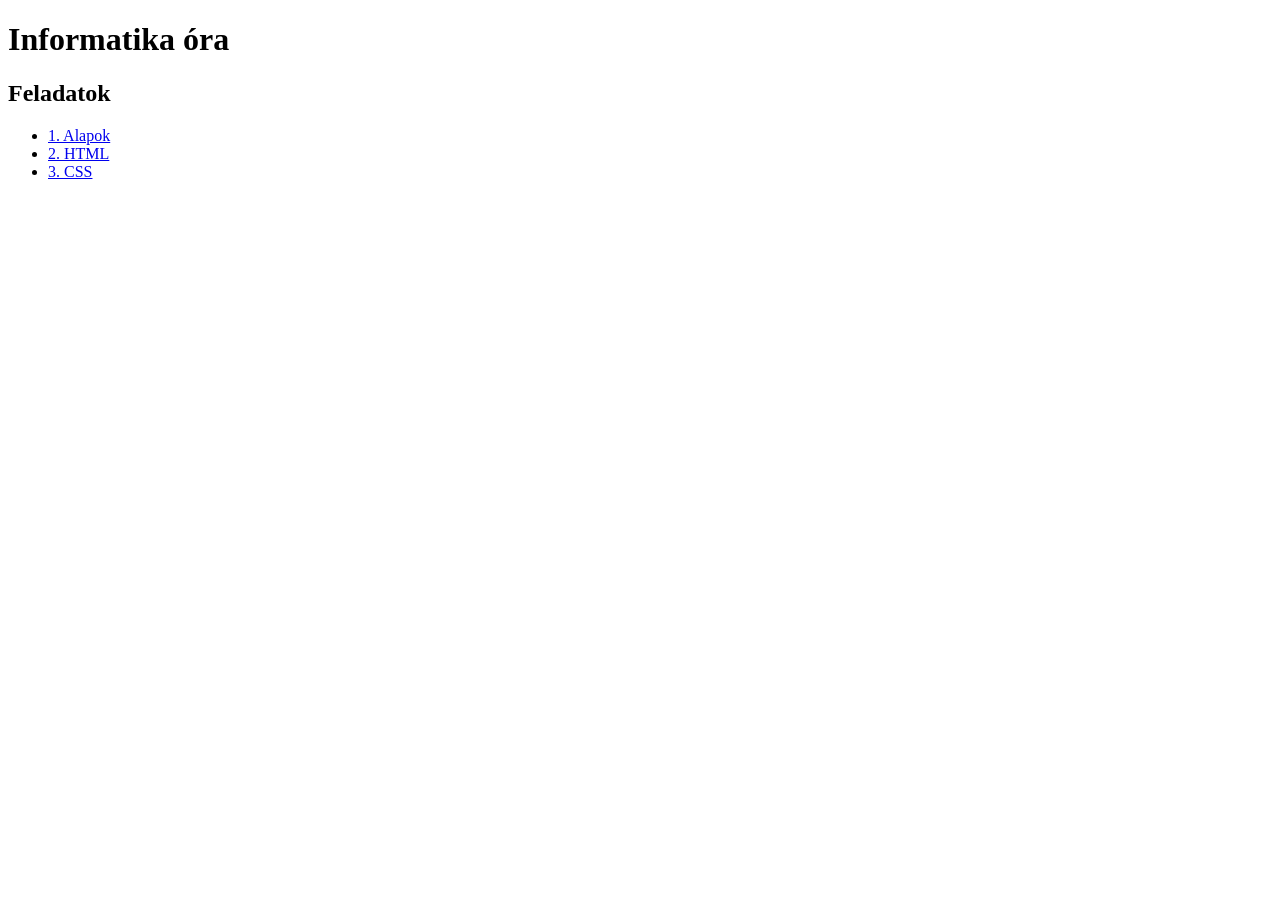
==== index.html @ 660e3489 "frontend" ====
<!DOCTYPE html>
<html lang="hu">
<head>
    <meta charset="UTF-8">
    <title>Informatika óra</title>
</head>
<body>

<h1>Informatika óra</h1>

<h2>Feladatok</h2>

<ul>
    <li><a href="01-alapok/">1. Alapok</a></li>
    <li><a href="02-html/">2. HTML</a></li>
    <li><a href="03-css/">3. CSS</a></li>
</ul>

</body>
</html>
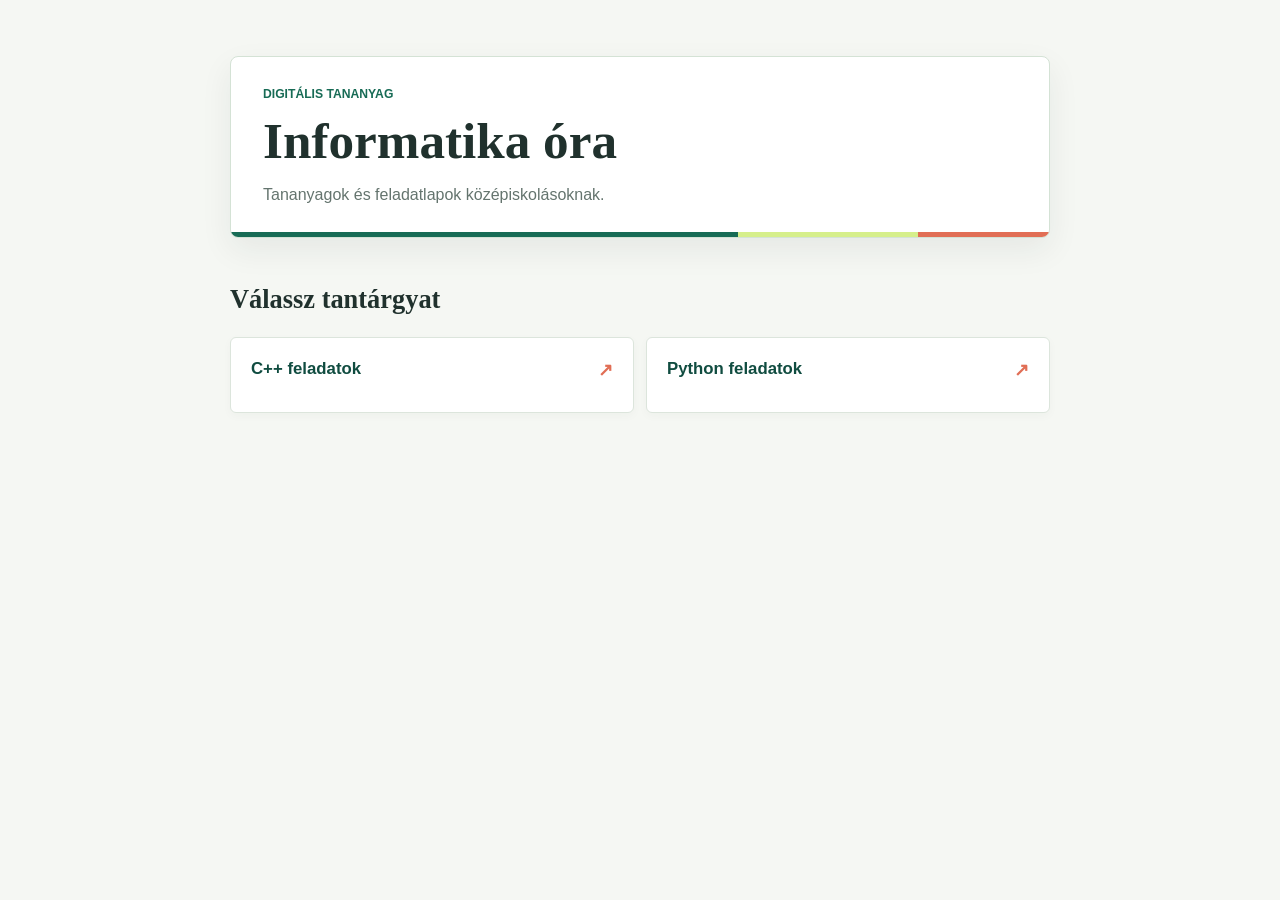
==== commit 86a98540: "stilusozas" ====
--- a/index.html
+++ b/index.html
@@ -2,19 +2,28 @@
 <html lang="hu">
 <head>
     <meta charset="UTF-8">
+    <meta name="viewport" content="width=device-width, initial-scale=1">
     <title>Informatika óra</title>
+    <link rel="stylesheet" href="styles.css">
 </head>
 <body>
 
-<h1>Informatika óra</h1>
+<main class="page-shell">
+    <header class="page-header">
+        <p class="eyebrow">Digitális tananyag</p>
+        <h1>Informatika óra</h1>
+        <p>Tananyagok és feladatlapok középiskolásoknak.</p>
+    </header>
 
-<h2>Feladatok</h2>
+    <section>
+        <h2>Válassz tantárgyat</h2>
 
-<ul>
-    <li><a href="01-alapok/">1. Alapok</a></li>
-    <li><a href="02-html/">2. HTML</a></li>
-    <li><a href="03-css/">3. CSS</a></li>
-</ul>
+        <ul class="resource-list">
+            <li><a href="cpp/">C++ feladatok</a></li>
+            <li><a href="python/">Python feladatok</a></li>
+        </ul>
+    </section>
+</main>
 
 </body>
 </html>
--- a/styles.css
+++ b/styles.css
@@ -0,0 +1,190 @@
+:root {
+    color-scheme: light;
+    --ink: #20312d;
+    --muted: #64746e;
+    --paper: #f5f7f3;
+    --surface: #ffffff;
+    --green: #176b55;
+    --green-dark: #104c40;
+    --lime: #d6ef8b;
+    --coral: #e16e55;
+    --line: #dce5dc;
+}
+
+* {
+    box-sizing: border-box;
+}
+
+body {
+    min-height: 100vh;
+    margin: 0;
+    padding: 56px 24px 80px;
+    color: var(--ink);
+    background-color: var(--paper);
+    background-image: radial-gradient(#c8d7cb 0.7px, transparent 0.7px);
+    background-size: 18px 18px;
+    font-family: "Trebuchet MS", "Segoe UI", sans-serif;
+    line-height: 1.6;
+}
+
+.page-shell {
+    width: min(100%, 820px);
+    margin: 0 auto;
+}
+
+.page-header {
+    position: relative;
+    margin-bottom: 40px;
+    padding: 28px 32px 30px;
+    overflow: hidden;
+    border: 1px solid #d4e2d5;
+    border-radius: 8px;
+    background: var(--surface);
+    box-shadow: 0 12px 32px rgb(32 49 45 / 7%);
+}
+
+.page-header::after {
+    position: absolute;
+    right: 0;
+    bottom: 0;
+    left: 0;
+    height: 5px;
+    background: linear-gradient(90deg, var(--green) 0 62%, var(--lime) 62% 84%, var(--coral) 84%);
+    content: "";
+}
+
+.eyebrow {
+    margin: 0 0 8px;
+    color: var(--green);
+    font-size: 0.76rem;
+    font-weight: 700;
+    text-transform: uppercase;
+}
+
+h1,
+h2 {
+    font-family: Georgia, "Times New Roman", serif;
+}
+
+h1 {
+    margin: 0;
+    font-size: 3.2rem;
+    font-weight: 600;
+    line-height: 1.12;
+}
+
+.page-header > p:last-child {
+    margin: 12px 0 0;
+    color: var(--muted);
+}
+
+.back-link {
+    display: inline-flex;
+    margin-top: 20px;
+    color: var(--green);
+    font-size: 0.92rem;
+    font-weight: 700;
+    text-decoration-thickness: 1px;
+    text-underline-offset: 4px;
+}
+
+section {
+    margin-top: 36px;
+}
+
+h2 {
+    margin: 0 0 16px;
+    font-size: 1.65rem;
+    font-weight: 600;
+}
+
+.resource-list {
+    display: grid;
+    grid-template-columns: repeat(auto-fit, minmax(min(100%, 260px), 1fr));
+    gap: 12px;
+    margin: 0;
+    padding: 0;
+    list-style: none;
+}
+
+.resource-list li {
+    min-width: 0;
+    min-height: 76px;
+    padding: 18px 20px;
+    border: 1px solid var(--line);
+    border-radius: 6px;
+    background: var(--surface);
+    box-shadow: 0 3px 10px rgb(32 49 45 / 3%);
+    transition: border-color 160ms ease, box-shadow 160ms ease, transform 160ms ease;
+}
+
+.resource-list li:hover {
+    transform: translateY(-2px);
+    border-color: #9dbdad;
+    box-shadow: 0 8px 20px rgb(32 49 45 / 8%);
+}
+
+.resource-list li > a:first-child {
+    color: var(--green-dark);
+    font-size: 1.05rem;
+    font-weight: 700;
+    text-decoration: none;
+}
+
+.resource-list li > a:first-child::after {
+    float: right;
+    color: var(--coral);
+    content: "↗";
+    font-size: 1.1rem;
+}
+
+.resource-list li > a:first-child:hover {
+    color: var(--green);
+}
+
+.resource-list a:focus-visible {
+    border-radius: 2px;
+    outline: 3px solid var(--coral);
+    outline-offset: 4px;
+}
+
+.supplement {
+    display: block;
+    margin-top: 10px;
+    color: var(--muted);
+    font-size: 0.88rem;
+}
+
+.supplement a {
+    color: var(--green);
+    font-weight: 700;
+    text-underline-offset: 3px;
+}
+
+@media (max-width: 520px) {
+    body {
+        padding: 24px 16px 48px;
+    }
+
+    .page-header {
+        margin-bottom: 30px;
+        padding: 24px 22px 26px;
+    }
+
+    h1 {
+        font-size: 2.2rem;
+    }
+
+    section {
+        margin-top: 28px;
+    }
+}
+
+@media (prefers-reduced-motion: reduce) {
+    *,
+    *::before,
+    *::after {
+        scroll-behavior: auto !important;
+        transition-duration: 0.01ms !important;
+    }
+}
